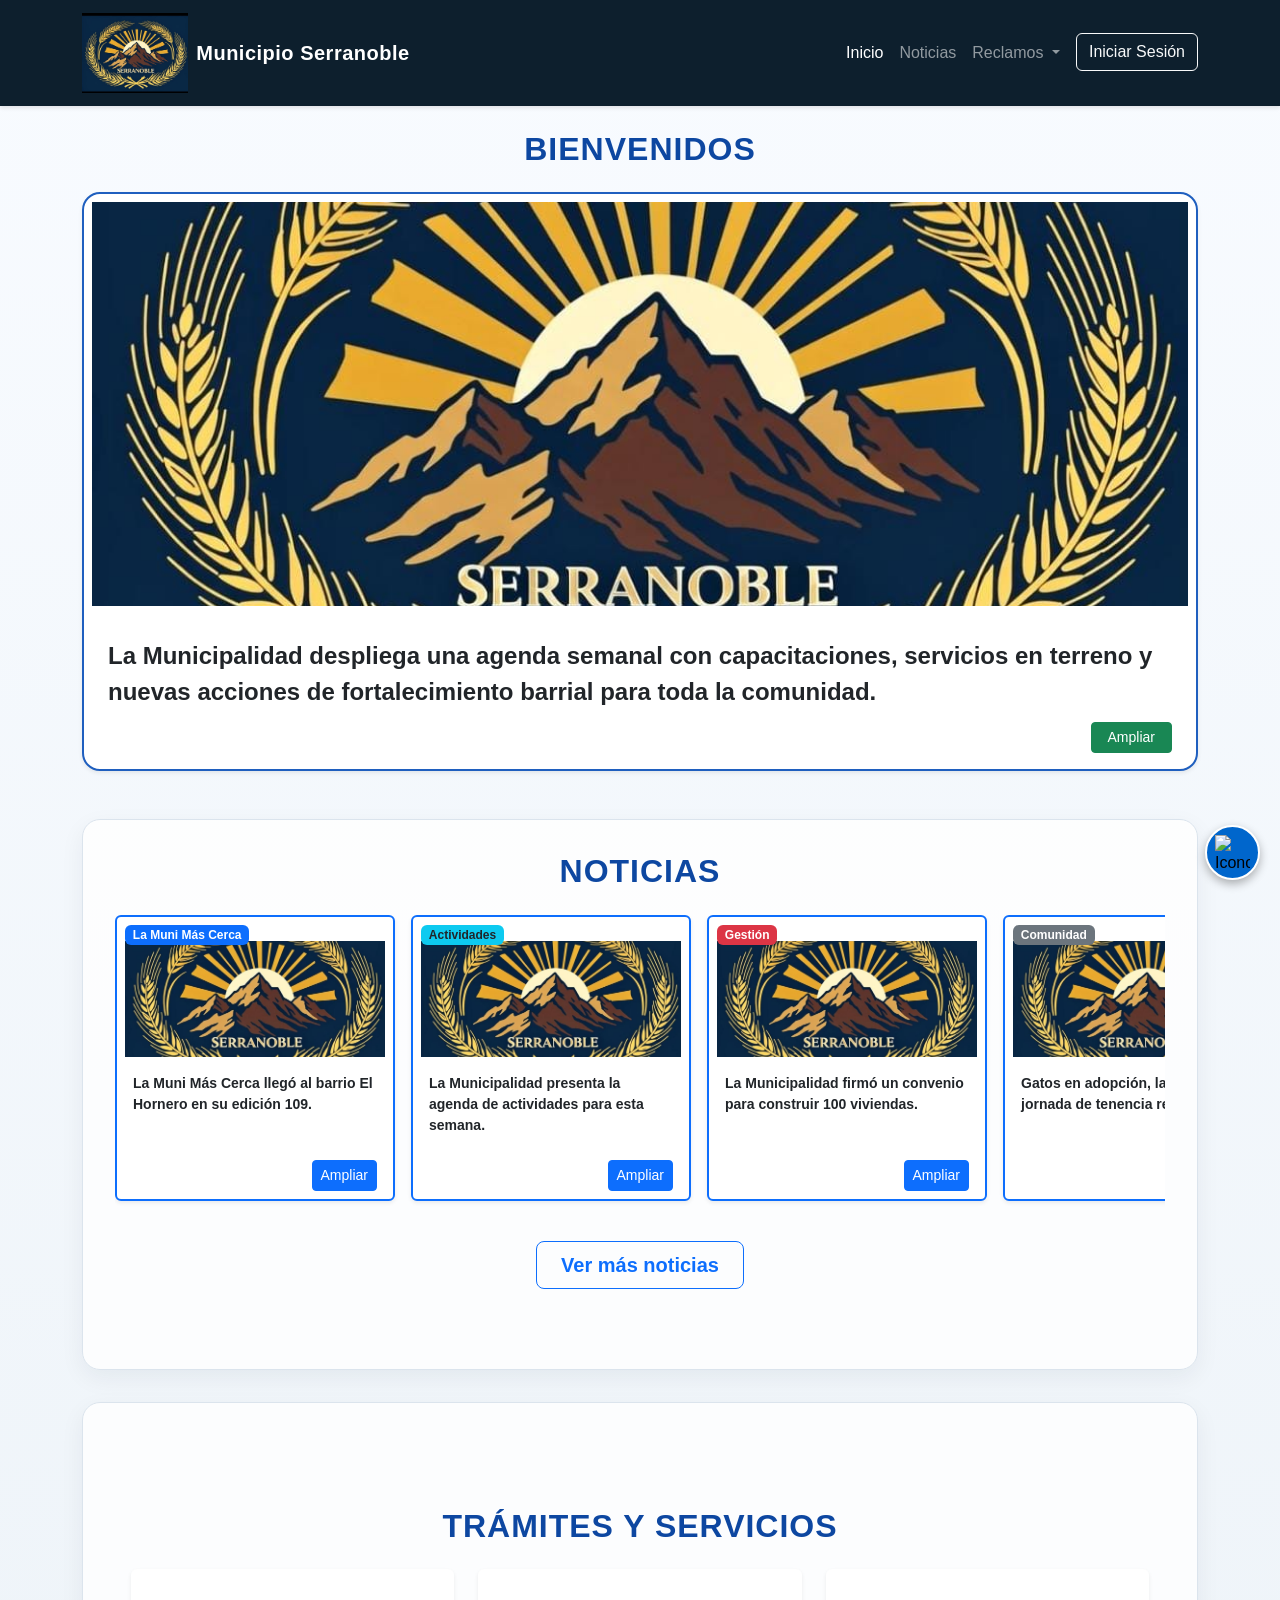
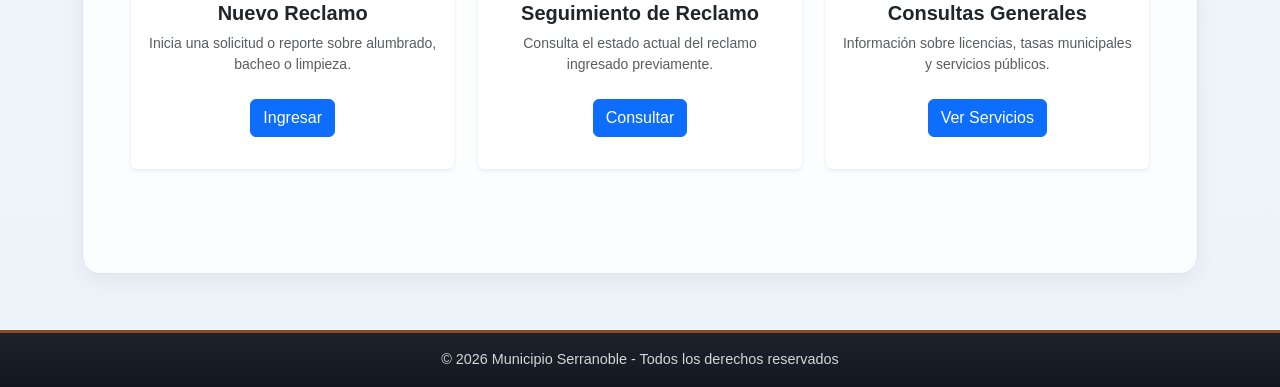
==== frontend/index.html @ 73f36d10 "Add municipal portal with Docker and auth This change adds the full Municipio web app: a Spring Boot" ====
<!DOCTYPE html>
<html lang="es">
<head>
    <meta charset="UTF-8">
    <meta name="viewport" content="width=device-width, initial-scale=1.0">
    <title>Municipio Serranoble</title>
    <meta name="municipio-api-base-url" content="">
    <link href="https://cdn.jsdelivr.net/npm/bootstrap@5.3.0/dist/css/bootstrap.min.css" rel="stylesheet">
    <link rel="stylesheet" href="Css/styles.css">
</head>
<body>

    <!-- Encabezado principal: contiene la barra de navegación y el acceso a las secciones clave de la web -->
    <header>
        <nav class="navbar navbar-expand-lg navbar-dark bg-primary">
            <div class="container">
                <a class="navbar-brand d-flex align-items-center" href="index.html">
                    <img src="assets/imagenes/Logo.jpeg" alt="Municipio Serranoble" class="me-2" height="80">
                    <span>Municipio Serranoble</span>
                </a>
                <button class="navbar-toggler" type="button" data-bs-toggle="collapse" data-bs-target="#navbarNav" aria-controls="navbarNav" aria-expanded="false" aria-label="Toggle navigation">
                    <span class="navbar-toggler-icon"></span>
                </button>
                <div class="collapse navbar-collapse" id="navbarNav">
                    <ul class="navbar-nav ms-auto">
                        <li class="nav-item">
                            <a class="nav-link active" href="#principal">Inicio</a>
                        </li>
                        <li class="nav-item">
                            <a class="nav-link" href="#noticias">Noticias</a>
                        </li>
                        <li class="nav-item dropdown">
                            <a class="nav-link dropdown-toggle" href="#" id="reclamosDropdown" role="button" data-bs-toggle="dropdown" aria-expanded="false">
                                Reclamos
                            </a>
                            <ul class="dropdown-menu" aria-labelledby="reclamosDropdown">
                                <li><a class="dropdown-item" href="reclamos-municipal.html">Nuevo</a></li>
                                <li><a class="dropdown-item" href="#tramites">Seguimiento</a></li>
                            </ul>
                        </li>
                        <li class="nav-item">
                            <a class="btn btn-outline-light ms-2" href="login.html" data-auth-link>Iniciar Sesión</a>
                        </li>
                    </ul>
                </div>
            </div>
        </nav>
    </header>

    <!-- Contenido principal de la página: aquí se agrupan las secciones informativas del sitio -->
    <main class="container my-4">

    <div class="home-zone zona-principal" id="principal">
        <section class="mb-5">
            <h2 class="text-center fw-bold text-uppercase mb-4 title-section">Bienvenidos</h2>
            <div class="row g-4">
                <div class="col-12">
                    <div class="card card-principal h-100 shadow-sm overflow-hidden">
                        <img src="assets/imagenes/Logo.jpeg" class="card-img-top p-2" alt="Noticia Principal">
                        <div class="card-body">
                            <p class="card-text fw-bold fs-4">La Municipalidad despliega una agenda semanal con capacitaciones, servicios en terreno y nuevas acciones de fortalecimiento barrial para toda la comunidad.</p>
                        </div>
                        <div class="card-footer bg-transparent border-0 text-end pb-3">
                            <a href="#noticias" class="btn btn-success btn-sm px-3">Ampliar</a>
                        </div>
                    </div>
                </div>
            </div>
        </section>
    </div>

    <div class="home-zone zona-noticias" id="noticias">
        <section class="mb-5" aria-labelledby="titulo-noticias">
            <h2 id="titulo-noticias" class="text-center fw-bold text-uppercase mb-4 title-section">Noticias</h2>
            <div id="noticias-secundarias" class="carousel-noticias d-flex gap-3 overflow-x-auto pb-3">
                <div class="card card-secundaria shadow-sm flex-shrink-0">
                    <span class="badge bg-primary position-absolute top-0 start-0 m-2">La Muni Más Cerca</span>
                    <img src="assets/imagenes/Logo.jpeg" class="card-img-top pt-4 px-2" alt="Noticia 1">
                    <div class="card-body">
                        <p class="card-text small fw-semibold">La Muni Más Cerca llegó al barrio El Hornero en su edición 109.</p>
                    </div>
                    <div class="card-footer bg-transparent border-0 text-end">
                        <a href="#noticias" class="btn btn-primary btn-sm">Ampliar</a>
                    </div>
                </div>
                <div class="card card-secundaria shadow-sm flex-shrink-0">
                    <span class="badge bg-info text-dark position-absolute top-0 start-0 m-2">Actividades</span>
                    <img src="assets/imagenes/Logo.jpeg" class="card-img-top pt-4 px-2" alt="Noticia 2">
                    <div class="card-body">
                        <p class="card-text small fw-semibold">La Municipalidad presenta la agenda de actividades para esta semana.</p>
                    </div>
                    <div class="card-footer bg-transparent border-0 text-end">
                        <a href="#noticias" class="btn btn-primary btn-sm">Ampliar</a>
                    </div>
                </div>
                <div class="card card-secundaria shadow-sm flex-shrink-0">
                    <span class="badge bg-danger position-absolute top-0 start-0 m-2">Gestión</span>
                    <img src="assets/imagenes/Logo.jpeg" class="card-img-top pt-4 px-2" alt="Noticia 3">
                    <div class="card-body">
                        <p class="card-text small fw-semibold">La Municipalidad firmó un convenio para construir 100 viviendas.</p>
                    </div>
                    <div class="card-footer bg-transparent border-0 text-end">
                        <a href="#noticias" class="btn btn-primary btn-sm">Ampliar</a>
                    </div>
                </div>
                <div class="card card-secundaria shadow-sm flex-shrink-0">
                    <span class="badge bg-secondary position-absolute top-0 start-0 m-2">Comunidad</span>
                    <img src="assets/imagenes/Logo.jpeg" class="card-img-top pt-4 px-2" alt="Noticia 4">
                    <div class="card-body">
                        <p class="card-text small fw-semibold">Gatos en adopción, la nueva jornada de tenencia responsable.</p>
                    </div>
                    <div class="card-footer bg-transparent border-0 text-end">
                        <a href="#noticias" class="btn btn-primary btn-sm">Ampliar</a>
                    </div>
                </div>
            </div>

            <div class="text-center mt-4">
                <a href="#noticias" class="btn btn-outline-primary btn-lg fw-bold px-4">Ver más noticias</a>
            </div>
        </section>
    </div>

    <div class="home-zone zona-tramites" id="tramites">
        <section class="my-5 py-4 text-center" aria-labelledby="titulo-tramites">
            <h2 id="titulo-tramites" class="fw-bold text-uppercase mb-4 title-section">Trámites y Servicios</h2>
            <div class="row row-cols-1 row-cols-md-3 g-4 justify-content-center px-3">
                <div class="col">
                    <div class="card h-100 shadow-sm border-0 py-3">
                        <div class="card-body">
                            <h3 class="h5 card-title fw-bold">Nuevo Reclamo</h3>
                            <p class="card-text small text-muted">Inicia una solicitud o reporte sobre alumbrado, bacheo o limpieza.</p>
                            <a href="reclamos-municipal.html" class="btn btn-primary mt-2">Ingresar</a>
                        </div>
                    </div>
                </div>
                <div class="col">
                    <div class="card h-100 shadow-sm border-0 py-3">
                        <div class="card-body">
                            <h3 class="h5 card-title fw-bold">Seguimiento de Reclamo</h3>
                            <p class="card-text small text-muted">Consulta el estado actual del reclamo ingresado previamente.</p>
                            <a href="login.html" class="btn btn-primary mt-2">Consultar</a>
                        </div>
                    </div>
                </div>
                <div class="col" id="servicios">
                    <div class="card h-100 shadow-sm border-0 py-3">
                        <div class="card-body">
                            <h3 class="h5 card-title fw-bold">Consultas Generales</h3>
                            <p class="card-text small text-muted">Información sobre licencias, tasas municipales y servicios públicos.</p>
                            <a href="#servicios" class="btn btn-primary mt-2">Ver Servicios</a>
                        </div>
                    </div>
                </div>
            </div>
        </section>
    </div>

</main>

<!-- Panel de accesibilidad: permite ajustar tamaño de fuente, contraste, lectura y otros ajustes para mejorar la experiencia del usuario -->
<div id="panel-accesibilidad" class="panel-accesibilidad d-none" aria-labelledby="titulo-accesibilidad">
    <div class="panel-accesibilidad-topbar">
        <div class="panel-idioma-wrapper">
            <button type="button" id="btn-idioma" class="panel-idioma" aria-label="Seleccionar idioma" aria-expanded="false" aria-controls="lista-idiomas">🇪🇸 <span>Español</span>⌄</button>
            <div id="lista-idiomas" class="panel-lista-idiomas" hidden>
                <button type="button" aria-current="true">🇪🇸 Español (actual)</button>
            </div>
        </div>
        <button type="button" id="btn-cerrar-accesibilidad" class="panel-cerrar" aria-label="Cerrar">&times;</button>
    </div>
    <div class="panel-accesibilidad-header">
        <div class="panel-icono" aria-hidden="true">&#9733;</div>
        <h2 id="titulo-accesibilidad">Ajustes de Accesibilidad</h2>
        <p>Desarrollado para Municipio Serranoble · Ocultar barra de herramientas</p>
    </div>
    <div class="panel-accesibilidad-body">
        <section class="accesibilidad-seccion" aria-labelledby="contenido-accesibilidad">
            <h3 id="contenido-accesibilidad">Módulos de contenido</h3>
            <div class="control-tamano-fuente">
                <span>Tamaño de fuente</span>
                <div class="control-tamano-botones">
                    <button type="button" class="control-circular" data-action="increase-font" aria-label="Aumentar tamaño de fuente">+</button>
                    <button type="button" class="control-predeterminado" data-action="reset-font">Predeterminado</button>
                    <button type="button" class="control-circular" data-action="decrease-font" aria-label="Disminuir tamaño de fuente">−</button>
                </div>
            </div>
            <div class="accesibilidad-grid">
                <button type="button" class="accesibilidad-opcion" data-action="readable-font"><span class="opcion-icon">Aa</span><span>Fuente legible</span></button>
                <button type="button" class="accesibilidad-opcion" data-action="line-height"><span class="opcion-icon">↕</span><span>Altura de línea</span></button>
                <button type="button" class="accesibilidad-opcion" data-action="cursor"><span class="opcion-icon">⌁</span><span>Cursor grande</span></button>
                <button type="button" class="accesibilidad-opcion" data-action="letter-spacing"><span class="opcion-icon">↔</span><span>Espaciado de letras</span></button>
                <button type="button" class="accesibilidad-opcion" data-action="align-center"><span class="opcion-icon">≡</span><span>Alinear al centro</span></button>
                <button type="button" class="accesibilidad-opcion" data-action="bold"><span class="opcion-icon">B</span><span>Grosor de fuente</span></button>
            </div>
        </section>
        <section class="accesibilidad-seccion" aria-labelledby="color-accesibilidad">
            <h3 id="color-accesibilidad">Módulos de color</h3>
            <div class="accesibilidad-grid accesibilidad-grid-three">
                <button type="button" class="accesibilidad-opcion" data-action="light-contrast"><span class="opcion-icon">☼</span><span>Contraste claro</span></button>
                <button type="button" class="accesibilidad-opcion" data-action="high-contrast"><span class="opcion-icon">◐</span><span>Alto contraste</span></button>
                <button type="button" class="accesibilidad-opcion" data-action="monochrome"><span class="opcion-icon">◑</span><span>Monocromo</span></button>
            </div>
        </section>
        <section class="accesibilidad-seccion" aria-labelledby="orientacion-accesibilidad">
            <h3 id="orientacion-accesibilidad">Módulos de orientación</h3>
            <div class="accesibilidad-grid accesibilidad-grid-three">
                <button type="button" class="accesibilidad-opcion" data-action="reading-line"><span class="opcion-icon">▤</span><span>Línea de lectura</span></button>
                <button type="button" class="accesibilidad-opcion" data-action="reading-mask"><span class="opcion-icon">▰</span><span>Máscara de lectura</span></button>
                <button type="button" class="accesibilidad-opcion" data-action="hide-images"><span class="opcion-icon">◩</span><span>Ocultar imágenes</span></button>
                <button type="button" class="accesibilidad-opcion" data-action="highlight-content"><span class="opcion-icon">⛶</span><span>Resaltar contenido</span></button>
                <button type="button" class="accesibilidad-opcion" data-action="stop-animations"><span class="opcion-icon">⊘</span><span>Detener animaciones</span></button>
                <button type="button" class="accesibilidad-opcion" data-action="underline-links"><span class="opcion-icon">↗</span><span>Resaltar enlaces</span></button>
            </div>
        </section>
        <button type="button" id="btn-restablecer-accesibilidad" class="btn-restablecer-accesibilidad">Restablecer configuraciones</button>
    </div>
</div>

<!-- Botón flotante para abrir y cerrar el panel de accesibilidad desde cualquier parte de la página -->
<button type="button" id="btn-accesibilidad" class="btn-accesibilidad" aria-label="Ajustes de accesibilidad" aria-expanded="false" aria-controls="panel-accesibilidad">
    <img src="https://www.munichile.cl/wp-content/plugins/accessibility-onetap/assets/images/admin/Original_Logo_Icon.svg" alt="Icono de accesibilidad">
</button>

    <!-- Pie de página con información legal y cierre del sitio -->
    <footer class="bg-dark text-white text-center py-3 mt-auto">
        <div class="container">
            <p class="mb-0">&copy; 2026 Municipio Serranoble - Todos los derechos reservados</p>
        </div>
    </footer>

    <!-- Scripts de terceros y locales: Bootstrap para componentes visuales y JS para interacciones de la página -->
    <script src="https://cdn.jsdelivr.net/npm/bootstrap@5.3.0/dist/js/bootstrap.bundle.min.js"></script>
    <script src="js/main.js"></script>
    <script src="js/accesibilidad.js"></script>
</body>
</html>
---- frontend/Css/styles.css ----
/* ==========================================================
    1. BASE Y VARIABLES GLOBALES
    ========================================================== */
:root {
    --color-primary: #0d1f2d;      /* Color principal del header y navegación */
    --color-secondary: #e5ad38;    /* Color de apoyo para elementos destacados */
    --color-bg-light: #f8f9fa;     /* Fondo claro para secciones */
    --color-text-dark: #1e293b;    /* Texto principal sobre fondo claro */
    --color-accent: #8b4a26;       /* Color de acento para divisores y detalles visuales */
    --font-family-base: 'Segoe UI', Tahoma, Geneva, Verdana, sans-serif;
}

body {
    font-family: var(--font-family-base);
    color: var(--color-text-dark);
    background: linear-gradient(180deg, #f8fbff 0%, #edf3f8 100%);
    min-height: 100vh;
    display: flex; /* Establece la estructura vertical de la página */
    flex-direction: column; /* Mantiene el footer pegado al fondo incluso con poco contenido */
}

main .container {
    max-width: 1200px;
}

.home-zone {
    margin-bottom: 2rem;
    padding: clamp(1rem, 3vw, 2rem);
    border: 1px solid #dbe4ed;
    border-radius: 18px;
    background-color: rgba(255, 255, 255, 0.82);
    box-shadow: 0 8px 24px rgba(13, 31, 45, 0.06);
}

.zona-principal {
    padding: 0;
    border: 0;
    background: transparent;
    box-shadow: none;
}

/* ==========================================================
   2. NAVEGACION Y CABECERA
   ========================================================== */
header .navbar {
    background-color: var(--color-primary) !important;
    box-shadow: 0 2px 4px rgba(0, 0, 0, 0.1); /* Sombra sutil para separar la cabecera del contenido */
}

.navbar-brand span {
    font-weight: 700;
    font-size: 1.25rem;
    letter-spacing: 0.5px;
}

.nav-link {
    font-weight: 500;
    transition: color 0.2s ease-in-out;
}

.nav-link:hover {
    color: #e2e6ea !important;
}

/* ==========================================================
   3. ESTRUCTURA PRINCIPAL Y PIE DE PÁGINA
   ========================================================== */
main {
    flex: 1; /* Hace que el contenido principal ocupe el espacio disponible y empuje el footer hacia abajo */
}

.hero {
    background: linear-gradient(135deg, #e9ecef 0%, #f8f9fa 100%);
    border-left: 5px solid var(--color-accent);
    padding: 3rem 1.5rem;
}

.hero h1 {
    color: var(--color-primary);
}

footer {
    background: linear-gradient(180deg, #1d232b 0%, #12181f 100%);
    font-size: 0.9rem;
    border-top: 3px solid var(--color-accent); /* Línea superior de acento para diferenciar el pie de página */
}

footer h5,
footer h6 {
    color: #ffffff;
}

footer p {
    color: rgba(255, 255, 255, 0.82);
    margin-bottom: 0.35rem;
}

.dropdown-menu {
    border-radius: 12px;
    border: 1px solid rgba(15, 23, 42, 0.08);
    box-shadow: 0 16px 32px rgba(15, 23, 42, 0.12);
}

.dropdown-item:hover {
    background-color: #eef5ff;
    color: var(--color-primary);
}

/* ==========================================================
   4. NOTICIAS
   ========================================================== */
.title-section {
    color: #0d47a1;
    letter-spacing: 1px;
}

/* Tarjetas principales para las noticias destacadas en la portada */
.card-principal {
    border: 2px solid #1f5fbf;
    border-radius: 18px;
    overflow: hidden;
    box-shadow: 0 18px 35px rgba(13, 31, 45, 0.10);
}

.card-principal img {
    height: 420px;
    object-fit: cover;
}

.card-principal .card-body {
    padding: 1.5rem 1.5rem 0.75rem;
}

.card-principal .card-footer {
    padding: 0 1.5rem 1.25rem;
}

/* Noticias secundarias con desplazamiento horizontal para mostrar varios items en una fila */
.carousel-noticias {
    scroll-behavior: smooth;
    -webkit-overflow-scrolling: touch;
}

.carousel-noticias::-webkit-scrollbar {
    height: 8px;
}

.carousel-noticias::-webkit-scrollbar-thumb {
    background: #0d6efd;
    border-radius: 4px;
}

.card-secundaria {
    width: 280px; /* Ancho fijo para permitir el desplazamiento horizontal y mantener el diseño consistente */
    border: 2px solid #0d6efd;
}

.card-secundaria img {
    height: 140px;
    object-fit: cover;
}

/* ==========================================================
    5. TRAMITES, SERVICIOS Y DENUNCIAS
    ========================================================== */
/* Las tarjetas de trámites reutilizan clases de Bootstrap y este bloque queda reservado para
   ajustes específicos de la sección sin alterar el estilo base del framework. */

/* ==========================================================
    6. ACCESIBILIDAD: BOTÓN FLOTANTE Y PANEL
    ========================================================== */
/* Botón visible en la esquina inferior derecha que abre el panel de accesibilidad */
.btn-accesibilidad {
    position: fixed;
    bottom: 20px;
    right: 20px;
    width: 55px;
    height: 55px;
    border-radius: 50%;
    background-color: #0066cc;
    border: 2px solid #ffffff;
    box-shadow: 0px 4px 10px rgba(0, 0, 0, 0.3);
    z-index: 9999;
    cursor: pointer;
    display: flex;
    align-items: center;
    justify-content: center;
}

.btn-accesibilidad:hover,
.btn-accesibilidad:focus-visible {
    transform: scale(1.08);
}

.btn-accesibilidad img {
    width: 35px;
    height: 35px;
}

.panel-accesibilidad {
    /* Panel lateral que agrupa ajustes de lectura, contraste y otras herramientas de accesibilidad */
    position: fixed;
    top: 0;
    right: 0;
    bottom: 0;
    width: min(580px, 100vw);
    max-height: 100vh;
    overflow-y: auto;
    border-radius: 0;
    background: #f5f7fa;
    box-shadow: 2px 8px 60px -2px rgba(0, 0, 0, 0.2);
    z-index: 9998;
    color: #17243a;
    font-family: system-ui, -apple-system, BlinkMacSystemFont, "Segoe UI", sans-serif;
    font-size: 16px;
    line-height: 1.7;
}

.panel-accesibilidad-topbar {
    position: absolute;
    top: 0;
    right: 0;
    left: 0;
    z-index: 1;
    display: flex;
    justify-content: space-between;
    padding: 12px 14px;
}

.panel-idioma {
    padding: 4px 9px;
    border: 0;
    border-radius: 12px;
    background: #0d6efd;
    color: #ffffff;
    font-size: 0.72rem;
    cursor: pointer;
}

.panel-idioma-wrapper {
    position: relative;
}

.panel-idioma span {
    margin: 0 4px;
}

.panel-lista-idiomas {
    position: absolute;
    top: calc(100% + 6px);
    left: 0;
    min-width: 150px;
    padding: 5px;
    border-radius: 6px;
    background: #ffffff;
    box-shadow: 0 4px 14px rgba(0, 0, 0, 0.2);
}

.panel-lista-idiomas button {
    width: 100%;
    padding: 6px 8px;
    border: 0;
    background: transparent;
    color: #17243a;
    font-size: 0.72rem;
    text-align: left;
}

.panel-accesibilidad-header {
    position: relative;
    padding: 44px 20px 22px;
    text-align: center;
    color: #ffffff;
    background: #1473e6;
}

.panel-accesibilidad-header h2 {
    margin: 8px 0 4px;
    font-size: 1.15rem;
}

.panel-accesibilidad-header p {
    margin: 0;
    font-size: 0.68rem;
}

.panel-icono {
    display: grid;
    place-items: center;
    width: 34px;
    height: 34px;
    margin: 0 auto;
    border-radius: 50%;
    background: #ffffff;
    color: #1473e6;
    font-size: 1.2rem;
}

.panel-cerrar {
    border: 0;
    border-radius: 50%;
    background: rgba(0, 0, 0, 0.12);
    color: #ffffff;
    font-size: 1.35rem;
    width: 28px;
    height: 28px;
    line-height: 1;
    cursor: pointer;
}

.panel-accesibilidad-body {
    padding: 14px;
}

.accesibilidad-seccion {
    /* Cada bloque del panel agrupa ajustes relacionados con una categoría de accesibilidad */
    margin-bottom: 12px;
    padding: 14px;
    border-radius: 10px;
    background: #ffffff;
}

.accesibilidad-seccion h3 {
    margin: 0 0 10px;
    font-size: 0.85rem;
    font-weight: 600;
}

.accesibilidad-grid {
    /* Distribución en dos columnas para presentar todas las opciones de ajustes de forma compacta */
    display: grid;
    grid-template-columns: repeat(2, minmax(0, 1fr));
    gap: 8px;
}

.control-tamano-fuente {
    /* Fila de control para cambiar el tamaño de letra con botones rápidos */
    display: flex;
    align-items: center;
    justify-content: space-between;
    min-height: 68px;
    margin-bottom: 8px;
    padding: 12px 14px;
    border-radius: 5px;
    background: #f5f7fa;
    font-size: 0.72rem;
}

.control-tamano-botones {
    /* Agrupa los botones de ajuste de fuente y el reset */
    display: flex;
    align-items: center;
    gap: 12px;
}

.control-circular {
    display: grid;
    place-items: center;
    width: 27px;
    height: 27px;
    padding: 0;
    border: 0;
    border-radius: 50%;
    background: #1473e6;
    color: #ffffff;
    font-size: 1.1rem;
    line-height: 1;
    cursor: pointer;
}

.control-predeterminado {
    min-width: 90px;
    padding: 0;
    border: 0;
    background: transparent;
    color: #56657a;
    font-size: 0.62rem;
    text-align: center;
    cursor: pointer;
}

.control-predeterminado:hover,
.control-predeterminado:focus-visible {
    color: #1473e6;
}

.accesibilidad-grid-three {
    /* En secciones con más opciones, se usa una disposición de 3 columnas */
    grid-template-columns: repeat(3, minmax(0, 1fr));
}

.accesibilidad-opcion {
    /* Cada opción del panel funciona como botón de ajuste visual */
    display: flex;
    min-height: 68px;
    flex-direction: column;
    align-items: center;
    justify-content: center;
    gap: 6px;
    padding: 8px 5px;
    border: 2px solid transparent;
    border-radius: 5px;
    background: #f5f7fa;
    color: #1c2c43;
    font-size: 0.64rem;
    text-align: center;
    cursor: pointer;
}

.accesibilidad-opcion:hover,
.accesibilidad-opcion:focus-visible,
.accesibilidad-opcion.activo {
    border-color: #1473e6;
    background: #e8f1ff;
}

.opcion-icon {
    /* Icono pequeño dentro de cada ajuste para reforzar su significado */
    display: grid;
    place-items: center;
    width: 24px;
    height: 24px;
    border-radius: 50%;
    background: #ffffff;
    color: #1473e6;
    font-size: 0.8rem;
    font-weight: 700;
}

.btn-restablecer-accesibilidad {
    /* Botón para volver a los valores visuales por defecto del sitio */
    width: 100%;
    padding: 8px;
    border: 0;
    border-radius: 5px;
    background: #1473e6;
    color: #ffffff;
    font-size: 0.8rem;
    cursor: pointer;
}

.btn-restablecer-accesibilidad:hover,
.btn-restablecer-accesibilidad:focus-visible {
    background: #0b5ed7;
}

/* Accesibilidad: cambios de contenido para mejorar lectura y navegación */
body.fuente-legible {
    font-family: Arial, sans-serif;
}

body.altura-linea {
    line-height: 1.8;
}

body.cursor-grande,
body.cursor-grande * {
    cursor: url("data:image/svg+xml,%3Csvg xmlns='http://www.w3.org/2000/svg' width='32' height='32' viewBox='0 0 32 32'%3E%3Cpath d='M5 2l20 18-9 1 5 8-4 2-5-9-6 6z' fill='white' stroke='black' stroke-width='2'/%3E%3C/svg%3E"), auto;
}

body.espaciado-letras {
    letter-spacing: 0.08em;
}

body.texto-centrado main,
body.texto-centrado section {
    text-align: center;
}

body.fuente-negrita,
body.fuente-negrita button,
body.fuente-negrita a {
    font-weight: 700;
}

/* Accesibilidad: ajustes de color y contraste para usuarios con baja visión */
body.contraste-claro {
    background: #ffffff !important;
    color: #000000 !important;
}

body.monocromo {
    filter: grayscale(1);
}

body.ocultar-imagenes main img,
body.ocultar-imagenes header img {
    visibility: hidden;
}

/* Accesibilidad: ayudas de lectura y orientación para focalizar contenido */
body.linea-lectura::after {
    position: fixed;
    top: calc(var(--cursor-y, 50vh) - 2px);
    left: 0;
    width: 100%;
    height: 3px;
    background: #1473e6;
    box-shadow: 0 0 0 9999px rgba(0, 0, 0, 0.12);
    content: "";
    pointer-events: none;
    z-index: 10000;
}

body.mascara-lectura::after {
    position: fixed;
    top: calc(var(--cursor-y, 50vh) - 80px);
    left: 0;
    width: 100%;
    height: 160px;
    border-top: 3px solid #1473e6;
    border-bottom: 3px solid #1473e6;
    box-shadow: 0 -100vh 0 100vh rgba(0, 0, 0, 0.28), 0 100vh 0 100vh rgba(0, 0, 0, 0.28);
    content: "";
    pointer-events: none;
    z-index: 10000;
}

body.detener-animaciones *,
body.detener-animaciones *::before,
body.detener-animaciones *::after {
    animation: none !important;
    transition: none !important;
    scroll-behavior: auto !important;
}

body.resaltar-enlaces a {
    text-decoration: underline !important;
    text-decoration-thickness: 2px;
}

body.resaltar-contenido main > * {
    outline: 2px solid #1473e6;
    outline-offset: 3px;
}

/* Accesibilidad: modo de alto contraste para reforzar legibilidad visual */
body.alto-contraste {
    background-color: #000000 !important;
    color: #ffff00 !important;
}
body.alto-contraste .card, 
body.alto-contraste .navbar, 
body.alto-contraste section {
    background-color: #121212 !important;
    color: #ffffff !important;
    border-color: #ffff00 !important;
}

/* ==========================================================
   7. RESPONSIVE
   ========================================================== */
/* Ajustes de layout para pantallas pequeñas y tablets */
@media (max-width: 768px) {
    .hero {
        padding: 2rem 1rem;
    }

    .hero h1 {
        font-size: 1.75rem;
    }
}

@media (max-width: 520px) {
    .panel-accesibilidad {
        width: 100vw;
    }

    .panel-accesibilidad-body {
        padding: 10px;
    }
}
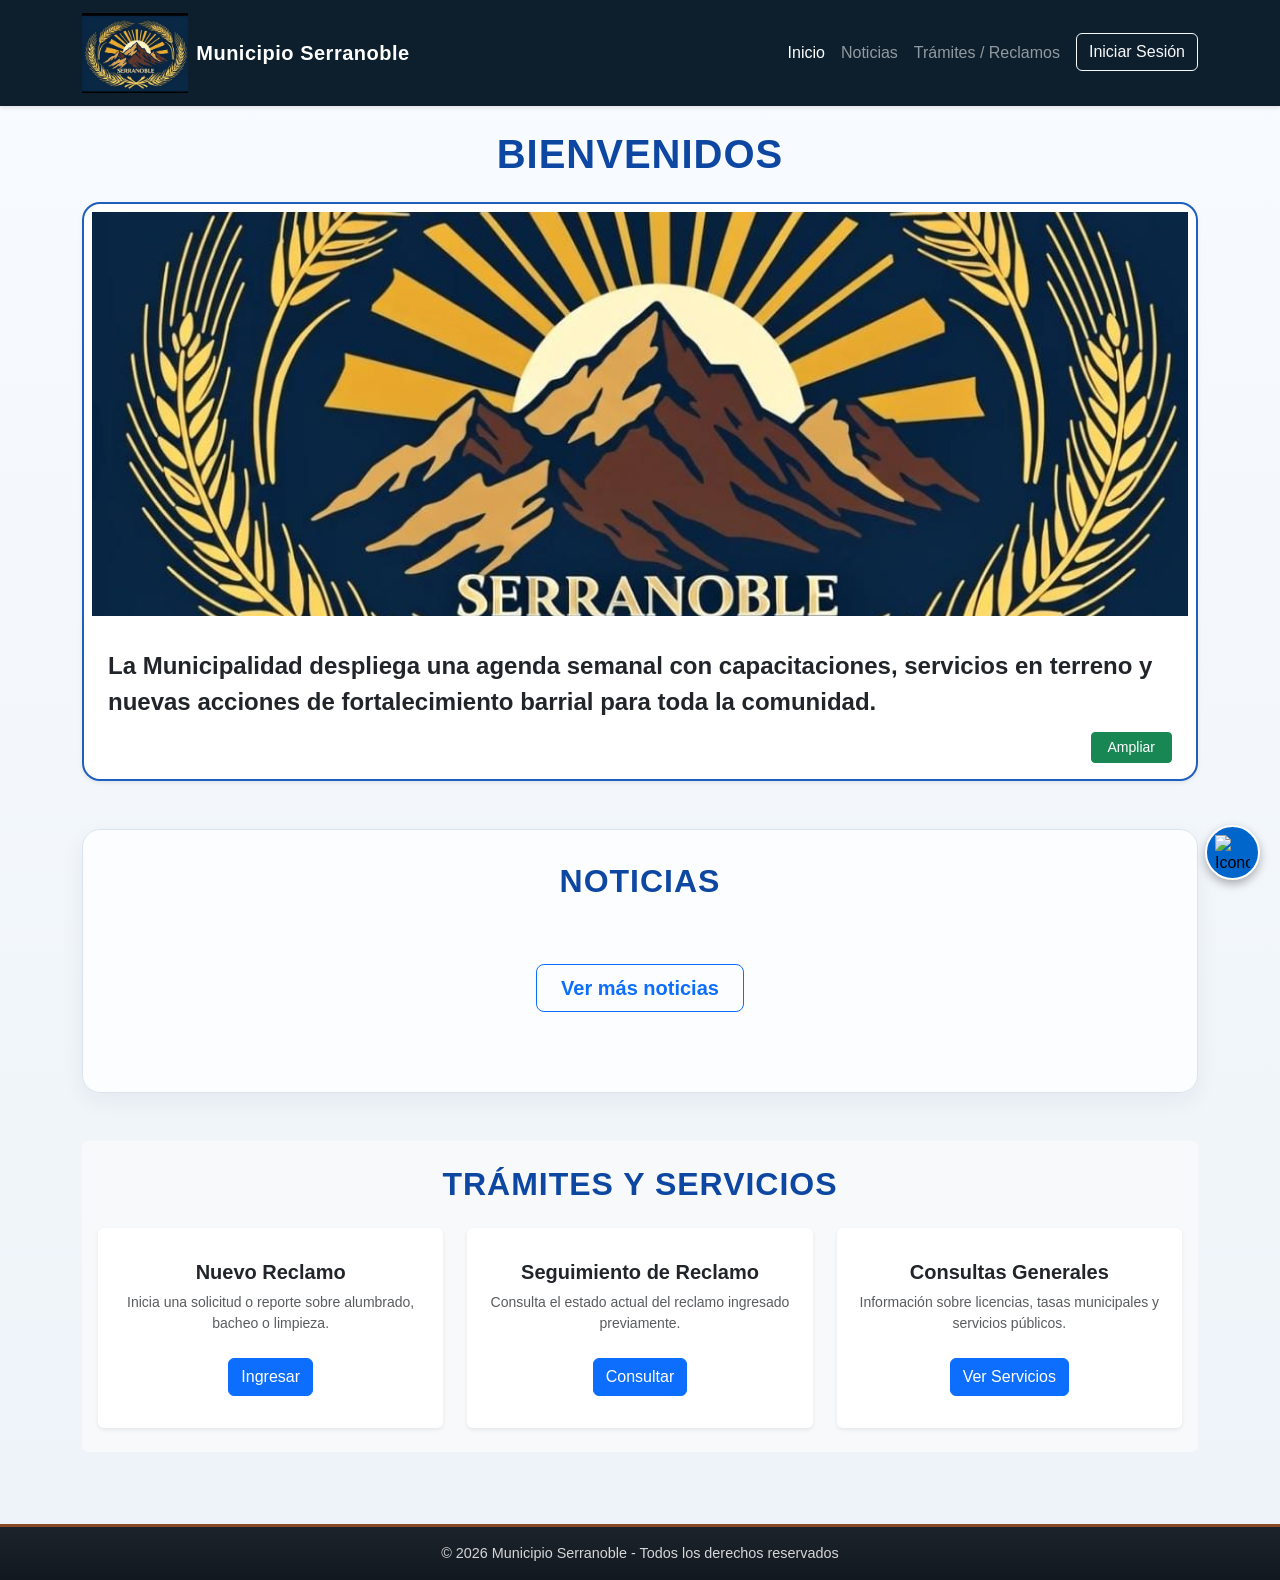
==== commit 3895c96b: "Add news management and frontend pages Adds backend support for managing noticias, including create," ====
--- a/frontend/index.html
+++ b/frontend/index.html
@@ -7,6 +7,7 @@
     <meta name="municipio-api-base-url" content="">
     <link href="https://cdn.jsdelivr.net/npm/bootstrap@5.3.0/dist/css/bootstrap.min.css" rel="stylesheet">
     <link rel="stylesheet" href="Css/styles.css">
+    <link rel="stylesheet" href="Css/noticias.css">
 </head>
 <body>
 
@@ -24,19 +25,13 @@
                 <div class="collapse navbar-collapse" id="navbarNav">
                     <ul class="navbar-nav ms-auto">
                         <li class="nav-item">
-                            <a class="nav-link active" href="#principal">Inicio</a>
+                            <a class="nav-link active" href="index.html">Inicio</a>
                         </li>
                         <li class="nav-item">
                             <a class="nav-link" href="#noticias">Noticias</a>
                         </li>
-                        <li class="nav-item dropdown">
-                            <a class="nav-link dropdown-toggle" href="#" id="reclamosDropdown" role="button" data-bs-toggle="dropdown" aria-expanded="false">
-                                Reclamos
-                            </a>
-                            <ul class="dropdown-menu" aria-labelledby="reclamosDropdown">
-                                <li><a class="dropdown-item" href="reclamos-municipal.html">Nuevo</a></li>
-                                <li><a class="dropdown-item" href="#tramites">Seguimiento</a></li>
-                            </ul>
+                        <li class="nav-item">
+                            <a class="nav-link" href="#tramites">Trámites / Reclamos</a>
                         </li>
                         <li class="nav-item">
                             <a class="btn btn-outline-light ms-2" href="login.html" data-auth-link>Iniciar Sesión</a>
@@ -51,17 +46,17 @@
     <main class="container my-4">
 
     <div class="home-zone zona-principal" id="principal">
-        <section class="mb-5">
-            <h2 class="text-center fw-bold text-uppercase mb-4 title-section">Bienvenidos</h2>
+        <section class="mb-5" aria-labelledby="titulo-bienvenida">
+            <h1 id="titulo-bienvenida" class="text-center fw-bold text-uppercase mb-4 title-section">Bienvenidos</h1>
             <div class="row g-4">
                 <div class="col-12">
-                    <div class="card card-principal h-100 shadow-sm overflow-hidden">
-                        <img src="assets/imagenes/Logo.jpeg" class="card-img-top p-2" alt="Noticia Principal">
+                    <div class="card card-principal bienvenida-card h-100 shadow-sm overflow-hidden">
+                        <img id="noticia-destacada-imagen" src="assets/imagenes/Logo.jpeg" class="card-img-top p-2" alt="Emblema del Municipio Serranoble">
                         <div class="card-body">
-                            <p class="card-text fw-bold fs-4">La Municipalidad despliega una agenda semanal con capacitaciones, servicios en terreno y nuevas acciones de fortalecimiento barrial para toda la comunidad.</p>
+                            <p id="noticia-destacada-titulo" class="card-text fw-bold fs-4">La Municipalidad despliega una agenda semanal con capacitaciones, servicios en terreno y nuevas acciones de fortalecimiento barrial para toda la comunidad.</p>
                         </div>
                         <div class="card-footer bg-transparent border-0 text-end pb-3">
-                            <a href="#noticias" class="btn btn-success btn-sm px-3">Ampliar</a>
+                            <a id="noticia-destacada-enlace" href="noticias.html" class="btn btn-success btn-sm px-3">Ampliar</a>
                         </div>
                     </div>
                 </div>
@@ -72,89 +67,49 @@
     <div class="home-zone zona-noticias" id="noticias">
         <section class="mb-5" aria-labelledby="titulo-noticias">
             <h2 id="titulo-noticias" class="text-center fw-bold text-uppercase mb-4 title-section">Noticias</h2>
-            <div id="noticias-secundarias" class="carousel-noticias d-flex gap-3 overflow-x-auto pb-3">
-                <div class="card card-secundaria shadow-sm flex-shrink-0">
-                    <span class="badge bg-primary position-absolute top-0 start-0 m-2">La Muni Más Cerca</span>
-                    <img src="assets/imagenes/Logo.jpeg" class="card-img-top pt-4 px-2" alt="Noticia 1">
-                    <div class="card-body">
-                        <p class="card-text small fw-semibold">La Muni Más Cerca llegó al barrio El Hornero en su edición 109.</p>
-                    </div>
-                    <div class="card-footer bg-transparent border-0 text-end">
-                        <a href="#noticias" class="btn btn-primary btn-sm">Ampliar</a>
-                    </div>
-                </div>
-                <div class="card card-secundaria shadow-sm flex-shrink-0">
-                    <span class="badge bg-info text-dark position-absolute top-0 start-0 m-2">Actividades</span>
-                    <img src="assets/imagenes/Logo.jpeg" class="card-img-top pt-4 px-2" alt="Noticia 2">
-                    <div class="card-body">
-                        <p class="card-text small fw-semibold">La Municipalidad presenta la agenda de actividades para esta semana.</p>
-                    </div>
-                    <div class="card-footer bg-transparent border-0 text-end">
-                        <a href="#noticias" class="btn btn-primary btn-sm">Ampliar</a>
-                    </div>
-                </div>
-                <div class="card card-secundaria shadow-sm flex-shrink-0">
-                    <span class="badge bg-danger position-absolute top-0 start-0 m-2">Gestión</span>
-                    <img src="assets/imagenes/Logo.jpeg" class="card-img-top pt-4 px-2" alt="Noticia 3">
-                    <div class="card-body">
-                        <p class="card-text small fw-semibold">La Municipalidad firmó un convenio para construir 100 viviendas.</p>
-                    </div>
-                    <div class="card-footer bg-transparent border-0 text-end">
-                        <a href="#noticias" class="btn btn-primary btn-sm">Ampliar</a>
-                    </div>
-                </div>
-                <div class="card card-secundaria shadow-sm flex-shrink-0">
-                    <span class="badge bg-secondary position-absolute top-0 start-0 m-2">Comunidad</span>
-                    <img src="assets/imagenes/Logo.jpeg" class="card-img-top pt-4 px-2" alt="Noticia 4">
-                    <div class="card-body">
-                        <p class="card-text small fw-semibold">Gatos en adopción, la nueva jornada de tenencia responsable.</p>
-                    </div>
-                    <div class="card-footer bg-transparent border-0 text-end">
-                        <a href="#noticias" class="btn btn-primary btn-sm">Ampliar</a>
-                    </div>
-                </div>
-            </div>
-
+            <div id="noticias-secundarias" class="carousel-noticias d-flex gap-3 overflow-x-auto pb-3" aria-live="polite"></div>
             <div class="text-center mt-4">
-                <a href="#noticias" class="btn btn-outline-primary btn-lg fw-bold px-4">Ver más noticias</a>
+                <a href="noticias.html" class="btn btn-outline-primary btn-lg fw-bold px-4">Ver más noticias</a>
             </div>
         </section>
     </div>
 
-    <div class="home-zone zona-tramites" id="tramites">
-        <section class="my-5 py-4 text-center" aria-labelledby="titulo-tramites">
-            <h2 id="titulo-tramites" class="fw-bold text-uppercase mb-4 title-section">Trámites y Servicios</h2>
-            <div class="row row-cols-1 row-cols-md-3 g-4 justify-content-center px-3">
-                <div class="col">
-                    <div class="card h-100 shadow-sm border-0 py-3">
-                        <div class="card-body">
-                            <h3 class="h5 card-title fw-bold">Nuevo Reclamo</h3>
-                            <p class="card-text small text-muted">Inicia una solicitud o reporte sobre alumbrado, bacheo o limpieza.</p>
-                            <a href="reclamos-municipal.html" class="btn btn-primary mt-2">Ingresar</a>
-                        </div>
-                    </div>
-                </div>
-                <div class="col">
-                    <div class="card h-100 shadow-sm border-0 py-3">
-                        <div class="card-body">
-                            <h3 class="h5 card-title fw-bold">Seguimiento de Reclamo</h3>
-                            <p class="card-text small text-muted">Consulta el estado actual del reclamo ingresado previamente.</p>
-                            <a href="login.html" class="btn btn-primary mt-2">Consultar</a>
-                        </div>
-                    </div>
-                </div>
-                <div class="col" id="servicios">
-                    <div class="card h-100 shadow-sm border-0 py-3">
-                        <div class="card-body">
-                            <h3 class="h5 card-title fw-bold">Consultas Generales</h3>
-                            <p class="card-text small text-muted">Información sobre licencias, tasas municipales y servicios públicos.</p>
-                            <a href="#servicios" class="btn btn-primary mt-2">Ver Servicios</a>
-                        </div>
+    <!-- Sección 3: trámites y servicios disponibles para ciudadanos, con acceso rápido a reclamos, consultas y seguimiento -->
+    <section id="tramites" class="my-5 py-4 bg-light rounded text-center">
+        <h2 class="fw-bold text-uppercase mb-4 title-section">Trámites y Servicios</h2>
+        <div class="row row-cols-1 row-cols-md-3 g-4 justify-content-center px-3">
+            <!-- Opción 1: Nuevo Reclamo -->
+            <div class="col">
+                <div class="card h-100 shadow-sm border-0 py-3">
+                    <div class="card-body">
+                        <h5 class="card-title fw-bold">Nuevo Reclamo</h5>
+                        <p class="card-text small text-muted">Inicia una solicitud o reporte sobre alumbrado, bacheo o limpieza.</p>
+                        <a href="reclamos.html" class="btn btn-primary mt-2">Ingresar</a>
                     </div>
                 </div>
             </div>
-        </section>
-    </div>
+            <!-- Opción 2: Seguimiento de Reclamo -->
+            <div class="col">
+                <div class="card h-100 shadow-sm border-0 py-3">
+                    <div class="card-body">
+                        <h5 class="card-title fw-bold">Seguimiento de Reclamo</h5>
+                        <p class="card-text small text-muted">Consulta el estado actual del reclamo ingresado previamente.</p>
+                        <a href="seguimiento.html" class="btn btn-primary mt-2">Consultar</a>
+                    </div>
+                </div>
+            </div>
+            <!-- Opción 3: Consultas y Servicios -->
+            <div class="col">
+                <div class="card h-100 shadow-sm border-0 py-3">
+                    <div class="card-body">
+                        <h5 class="card-title fw-bold">Consultas Generales</h5>
+                        <p class="card-text small text-muted">Información sobre licencias, tasas municipales y servicios públicos.</p>
+                        <a href="servicios.html" class="btn btn-primary mt-2">Ver Servicios</a>
+                    </div>
+                </div>
+            </div>
+        </div>
+    </section>
 
 </main>
 
@@ -172,7 +127,7 @@
     <div class="panel-accesibilidad-header">
         <div class="panel-icono" aria-hidden="true">&#9733;</div>
         <h2 id="titulo-accesibilidad">Ajustes de Accesibilidad</h2>
-        <p>Desarrollado para Municipio Serranoble · Ocultar barra de herramientas</p>
+        <p>Desarrollado para Municipio Activo · Ocultar barra de herramientas</p>
     </div>
     <div class="panel-accesibilidad-body">
         <section class="accesibilidad-seccion" aria-labelledby="contenido-accesibilidad">
@@ -222,7 +177,7 @@
     <img src="https://www.munichile.cl/wp-content/plugins/accessibility-onetap/assets/images/admin/Original_Logo_Icon.svg" alt="Icono de accesibilidad">
 </button>
 
-    <!-- Pie de página con información legal y cierre del sitio -->
+    <!-- Pie de pagina con información legal y cierre del sitio -->
     <footer class="bg-dark text-white text-center py-3 mt-auto">
         <div class="container">
             <p class="mb-0">&copy; 2026 Municipio Serranoble - Todos los derechos reservados</p>
@@ -233,5 +188,6 @@
     <script src="https://cdn.jsdelivr.net/npm/bootstrap@5.3.0/dist/js/bootstrap.bundle.min.js"></script>
     <script src="js/main.js"></script>
     <script src="js/accesibilidad.js"></script>
+    <script src="js/noticias.js"></script>
 </body>
 </html>
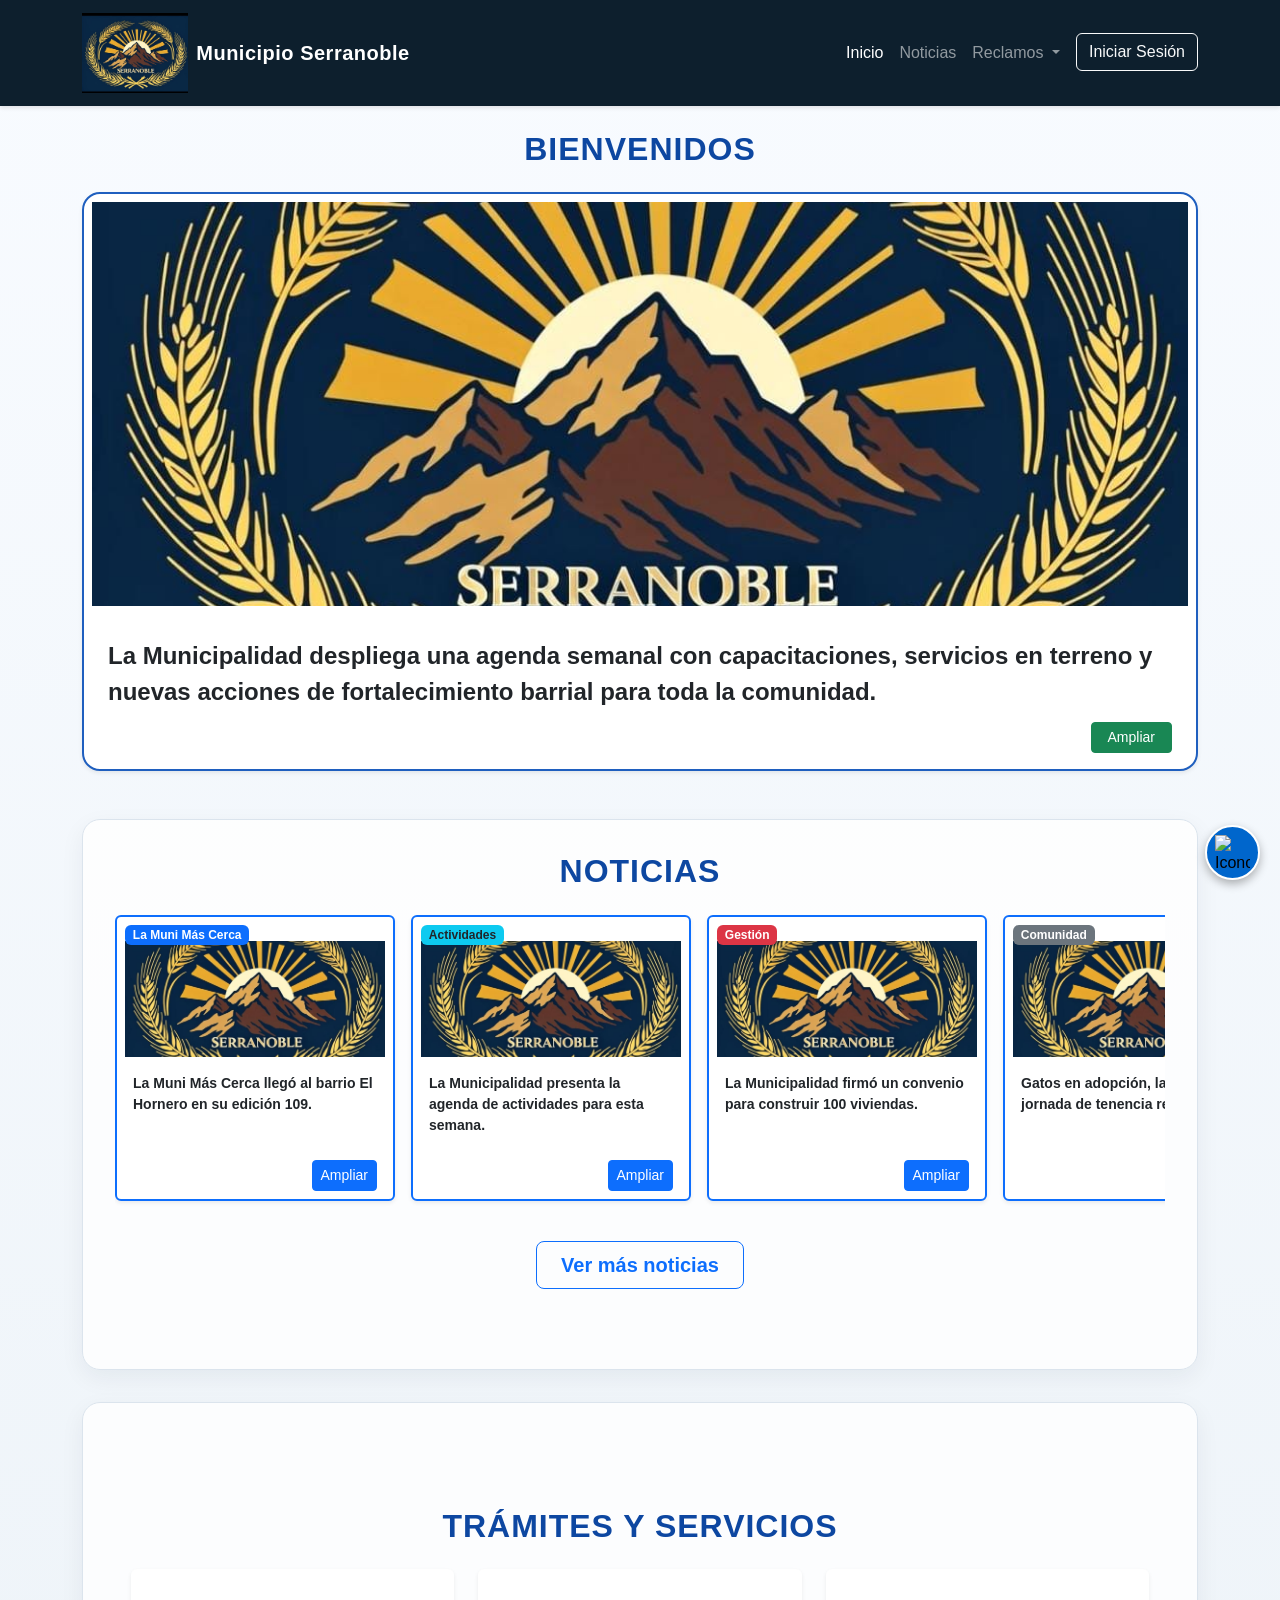
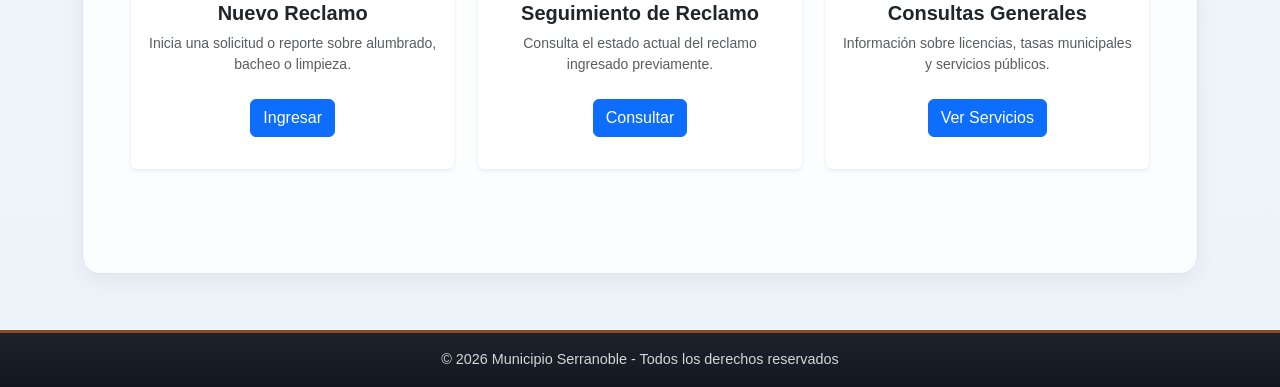
==== commit 5ec9dd2b: "1" ====
--- a/frontend/index.html
+++ b/frontend/index.html
@@ -7,7 +7,6 @@
     <meta name="municipio-api-base-url" content="">
     <link href="https://cdn.jsdelivr.net/npm/bootstrap@5.3.0/dist/css/bootstrap.min.css" rel="stylesheet">
     <link rel="stylesheet" href="Css/styles.css">
-    <link rel="stylesheet" href="Css/noticias.css">
 </head>
 <body>
 
@@ -25,13 +24,19 @@
                 <div class="collapse navbar-collapse" id="navbarNav">
                     <ul class="navbar-nav ms-auto">
                         <li class="nav-item">
-                            <a class="nav-link active" href="index.html">Inicio</a>
+                            <a class="nav-link active" href="#principal">Inicio</a>
                         </li>
                         <li class="nav-item">
                             <a class="nav-link" href="#noticias">Noticias</a>
                         </li>
-                        <li class="nav-item">
-                            <a class="nav-link" href="#tramites">Trámites / Reclamos</a>
+                        <li class="nav-item dropdown">
+                            <a class="nav-link dropdown-toggle" href="#" id="reclamosDropdown" role="button" data-bs-toggle="dropdown" aria-expanded="false">
+                                Reclamos
+                            </a>
+                            <ul class="dropdown-menu" aria-labelledby="reclamosDropdown">
+                                <li><a class="dropdown-item" href="reclamos-municipal.html">Nuevo</a></li>
+                                <li><a class="dropdown-item" href="#tramites">Seguimiento</a></li>
+                            </ul>
                         </li>
                         <li class="nav-item">
                             <a class="btn btn-outline-light ms-2" href="login.html" data-auth-link>Iniciar Sesión</a>
@@ -46,17 +51,17 @@
     <main class="container my-4">
 
     <div class="home-zone zona-principal" id="principal">
-        <section class="mb-5" aria-labelledby="titulo-bienvenida">
-            <h1 id="titulo-bienvenida" class="text-center fw-bold text-uppercase mb-4 title-section">Bienvenidos</h1>
+        <section class="mb-5">
+            <h2 class="text-center fw-bold text-uppercase mb-4 title-section">Bienvenidos</h2>
             <div class="row g-4">
                 <div class="col-12">
-                    <div class="card card-principal bienvenida-card h-100 shadow-sm overflow-hidden">
-                        <img id="noticia-destacada-imagen" src="assets/imagenes/Logo.jpeg" class="card-img-top p-2" alt="Emblema del Municipio Serranoble">
-                        <div class="card-body">
-                            <p id="noticia-destacada-titulo" class="card-text fw-bold fs-4">La Municipalidad despliega una agenda semanal con capacitaciones, servicios en terreno y nuevas acciones de fortalecimiento barrial para toda la comunidad.</p>
+                    <div class="card card-principal h-100 shadow-sm overflow-hidden">
+                        <img src="assets/imagenes/Logo.jpeg" class="card-img-top p-2" alt="Noticia Principal">
+                        <div class="card-body">
+                            <p class="card-text fw-bold fs-4">La Municipalidad despliega una agenda semanal con capacitaciones, servicios en terreno y nuevas acciones de fortalecimiento barrial para toda la comunidad.</p>
                         </div>
                         <div class="card-footer bg-transparent border-0 text-end pb-3">
-                            <a id="noticia-destacada-enlace" href="noticias.html" class="btn btn-success btn-sm px-3">Ampliar</a>
+                            <a href="#noticias" class="btn btn-success btn-sm px-3">Ampliar</a>
                         </div>
                     </div>
                 </div>
@@ -67,49 +72,89 @@
     <div class="home-zone zona-noticias" id="noticias">
         <section class="mb-5" aria-labelledby="titulo-noticias">
             <h2 id="titulo-noticias" class="text-center fw-bold text-uppercase mb-4 title-section">Noticias</h2>
-            <div id="noticias-secundarias" class="carousel-noticias d-flex gap-3 overflow-x-auto pb-3" aria-live="polite"></div>
+            <div id="noticias-secundarias" class="carousel-noticias d-flex gap-3 overflow-x-auto pb-3">
+                <div class="card card-secundaria shadow-sm flex-shrink-0">
+                    <span class="badge bg-primary position-absolute top-0 start-0 m-2">La Muni Más Cerca</span>
+                    <img src="assets/imagenes/Logo.jpeg" class="card-img-top pt-4 px-2" alt="Noticia 1">
+                    <div class="card-body">
+                        <p class="card-text small fw-semibold">La Muni Más Cerca llegó al barrio El Hornero en su edición 109.</p>
+                    </div>
+                    <div class="card-footer bg-transparent border-0 text-end">
+                        <a href="#noticias" class="btn btn-primary btn-sm">Ampliar</a>
+                    </div>
+                </div>
+                <div class="card card-secundaria shadow-sm flex-shrink-0">
+                    <span class="badge bg-info text-dark position-absolute top-0 start-0 m-2">Actividades</span>
+                    <img src="assets/imagenes/Logo.jpeg" class="card-img-top pt-4 px-2" alt="Noticia 2">
+                    <div class="card-body">
+                        <p class="card-text small fw-semibold">La Municipalidad presenta la agenda de actividades para esta semana.</p>
+                    </div>
+                    <div class="card-footer bg-transparent border-0 text-end">
+                        <a href="#noticias" class="btn btn-primary btn-sm">Ampliar</a>
+                    </div>
+                </div>
+                <div class="card card-secundaria shadow-sm flex-shrink-0">
+                    <span class="badge bg-danger position-absolute top-0 start-0 m-2">Gestión</span>
+                    <img src="assets/imagenes/Logo.jpeg" class="card-img-top pt-4 px-2" alt="Noticia 3">
+                    <div class="card-body">
+                        <p class="card-text small fw-semibold">La Municipalidad firmó un convenio para construir 100 viviendas.</p>
+                    </div>
+                    <div class="card-footer bg-transparent border-0 text-end">
+                        <a href="#noticias" class="btn btn-primary btn-sm">Ampliar</a>
+                    </div>
+                </div>
+                <div class="card card-secundaria shadow-sm flex-shrink-0">
+                    <span class="badge bg-secondary position-absolute top-0 start-0 m-2">Comunidad</span>
+                    <img src="assets/imagenes/Logo.jpeg" class="card-img-top pt-4 px-2" alt="Noticia 4">
+                    <div class="card-body">
+                        <p class="card-text small fw-semibold">Gatos en adopción, la nueva jornada de tenencia responsable.</p>
+                    </div>
+                    <div class="card-footer bg-transparent border-0 text-end">
+                        <a href="#noticias" class="btn btn-primary btn-sm">Ampliar</a>
+                    </div>
+                </div>
+            </div>
+
             <div class="text-center mt-4">
-                <a href="noticias.html" class="btn btn-outline-primary btn-lg fw-bold px-4">Ver más noticias</a>
-            </div>
-        </section>
-    </div>
-
-    <!-- Sección 3: trámites y servicios disponibles para ciudadanos, con acceso rápido a reclamos, consultas y seguimiento -->
-    <section id="tramites" class="my-5 py-4 bg-light rounded text-center">
-        <h2 class="fw-bold text-uppercase mb-4 title-section">Trámites y Servicios</h2>
-        <div class="row row-cols-1 row-cols-md-3 g-4 justify-content-center px-3">
-            <!-- Opción 1: Nuevo Reclamo -->
-            <div class="col">
-                <div class="card h-100 shadow-sm border-0 py-3">
-                    <div class="card-body">
-                        <h5 class="card-title fw-bold">Nuevo Reclamo</h5>
-                        <p class="card-text small text-muted">Inicia una solicitud o reporte sobre alumbrado, bacheo o limpieza.</p>
-                        <a href="reclamos.html" class="btn btn-primary mt-2">Ingresar</a>
-                    </div>
-                </div>
-            </div>
-            <!-- Opción 2: Seguimiento de Reclamo -->
-            <div class="col">
-                <div class="card h-100 shadow-sm border-0 py-3">
-                    <div class="card-body">
-                        <h5 class="card-title fw-bold">Seguimiento de Reclamo</h5>
-                        <p class="card-text small text-muted">Consulta el estado actual del reclamo ingresado previamente.</p>
-                        <a href="seguimiento.html" class="btn btn-primary mt-2">Consultar</a>
-                    </div>
-                </div>
-            </div>
-            <!-- Opción 3: Consultas y Servicios -->
-            <div class="col">
-                <div class="card h-100 shadow-sm border-0 py-3">
-                    <div class="card-body">
-                        <h5 class="card-title fw-bold">Consultas Generales</h5>
-                        <p class="card-text small text-muted">Información sobre licencias, tasas municipales y servicios públicos.</p>
-                        <a href="servicios.html" class="btn btn-primary mt-2">Ver Servicios</a>
-                    </div>
-                </div>
-            </div>
-        </div>
-    </section>
+                <a href="#noticias" class="btn btn-outline-primary btn-lg fw-bold px-4">Ver más noticias</a>
+            </div>
+        </section>
+    </div>
+
+    <div class="home-zone zona-tramites" id="tramites">
+        <section class="my-5 py-4 text-center" aria-labelledby="titulo-tramites">
+            <h2 id="titulo-tramites" class="fw-bold text-uppercase mb-4 title-section">Trámites y Servicios</h2>
+            <div class="row row-cols-1 row-cols-md-3 g-4 justify-content-center px-3">
+                <div class="col">
+                    <div class="card h-100 shadow-sm border-0 py-3">
+                        <div class="card-body">
+                            <h3 class="h5 card-title fw-bold">Nuevo Reclamo</h3>
+                            <p class="card-text small text-muted">Inicia una solicitud o reporte sobre alumbrado, bacheo o limpieza.</p>
+                            <a href="reclamos-municipal.html" class="btn btn-primary mt-2">Ingresar</a>
+                        </div>
+                    </div>
+                </div>
+                <div class="col">
+                    <div class="card h-100 shadow-sm border-0 py-3">
+                        <div class="card-body">
+                            <h3 class="h5 card-title fw-bold">Seguimiento de Reclamo</h3>
+                            <p class="card-text small text-muted">Consulta el estado actual del reclamo ingresado previamente.</p>
+                            <a href="login.html" class="btn btn-primary mt-2">Consultar</a>
+                        </div>
+                    </div>
+                </div>
+                <div class="col" id="servicios">
+                    <div class="card h-100 shadow-sm border-0 py-3">
+                        <div class="card-body">
+                            <h3 class="h5 card-title fw-bold">Consultas Generales</h3>
+                            <p class="card-text small text-muted">Información sobre licencias, tasas municipales y servicios públicos.</p>
+                            <a href="#servicios" class="btn btn-primary mt-2">Ver Servicios</a>
+                        </div>
+                    </div>
+                </div>
+            </div>
+        </section>
+    </div>
 
 </main>
 
@@ -127,7 +172,7 @@
     <div class="panel-accesibilidad-header">
         <div class="panel-icono" aria-hidden="true">&#9733;</div>
         <h2 id="titulo-accesibilidad">Ajustes de Accesibilidad</h2>
-        <p>Desarrollado para Municipio Activo · Ocultar barra de herramientas</p>
+        <p>Desarrollado para Municipio Serranoble · Ocultar barra de herramientas</p>
     </div>
     <div class="panel-accesibilidad-body">
         <section class="accesibilidad-seccion" aria-labelledby="contenido-accesibilidad">
@@ -177,7 +222,7 @@
     <img src="https://www.munichile.cl/wp-content/plugins/accessibility-onetap/assets/images/admin/Original_Logo_Icon.svg" alt="Icono de accesibilidad">
 </button>
 
-    <!-- Pie de pagina con información legal y cierre del sitio -->
+    <!-- Pie de página con información legal y cierre del sitio -->
     <footer class="bg-dark text-white text-center py-3 mt-auto">
         <div class="container">
             <p class="mb-0">&copy; 2026 Municipio Serranoble - Todos los derechos reservados</p>
@@ -188,6 +233,5 @@
     <script src="https://cdn.jsdelivr.net/npm/bootstrap@5.3.0/dist/js/bootstrap.bundle.min.js"></script>
     <script src="js/main.js"></script>
     <script src="js/accesibilidad.js"></script>
-    <script src="js/noticias.js"></script>
 </body>
 </html>
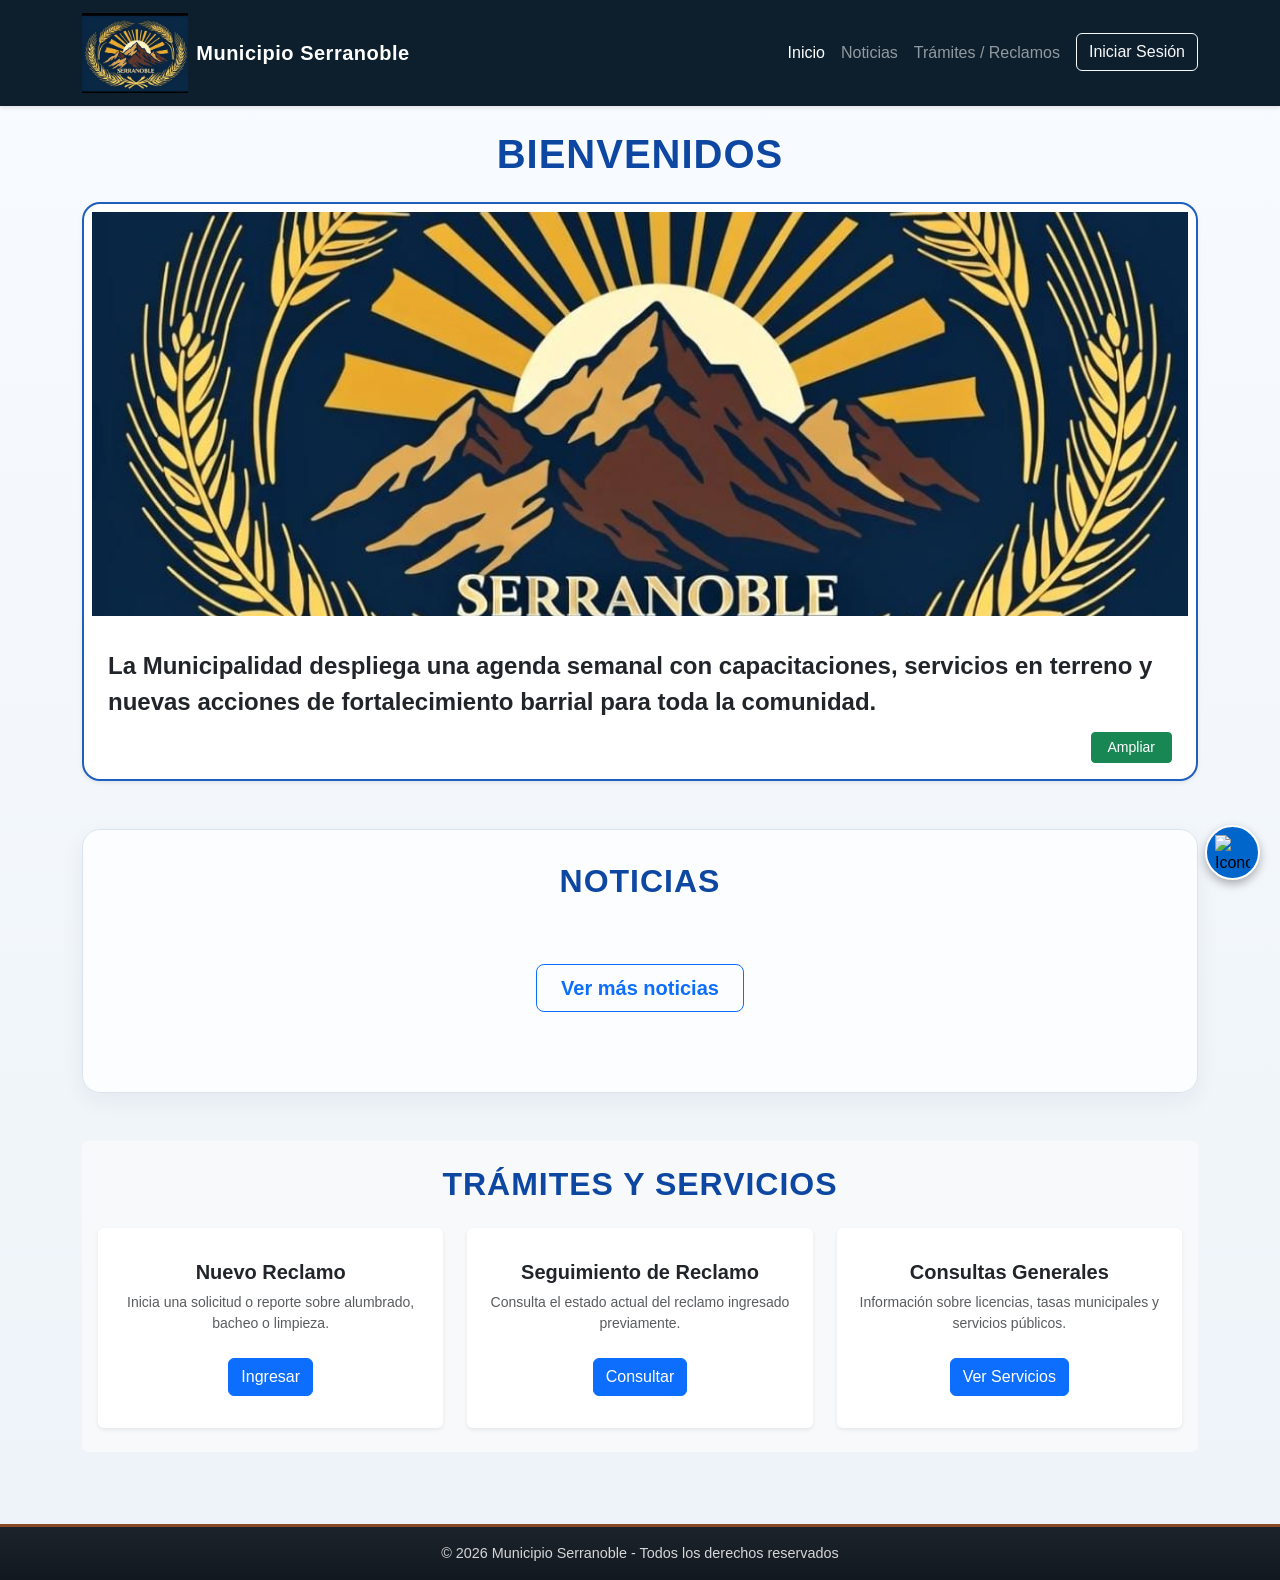
==== commit a8b700d8: "Revert "1" This reverts commit 5ec9dd2bf963d238a7938be8aa3929fda27f5484." ====
--- a/frontend/index.html
+++ b/frontend/index.html
@@ -7,6 +7,7 @@
     <meta name="municipio-api-base-url" content="">
     <link href="https://cdn.jsdelivr.net/npm/bootstrap@5.3.0/dist/css/bootstrap.min.css" rel="stylesheet">
     <link rel="stylesheet" href="Css/styles.css">
+    <link rel="stylesheet" href="Css/noticias.css">
 </head>
 <body>
 
@@ -24,19 +25,13 @@
                 <div class="collapse navbar-collapse" id="navbarNav">
                     <ul class="navbar-nav ms-auto">
                         <li class="nav-item">
-                            <a class="nav-link active" href="#principal">Inicio</a>
+                            <a class="nav-link active" href="index.html">Inicio</a>
                         </li>
                         <li class="nav-item">
                             <a class="nav-link" href="#noticias">Noticias</a>
                         </li>
-                        <li class="nav-item dropdown">
-                            <a class="nav-link dropdown-toggle" href="#" id="reclamosDropdown" role="button" data-bs-toggle="dropdown" aria-expanded="false">
-                                Reclamos
-                            </a>
-                            <ul class="dropdown-menu" aria-labelledby="reclamosDropdown">
-                                <li><a class="dropdown-item" href="reclamos-municipal.html">Nuevo</a></li>
-                                <li><a class="dropdown-item" href="#tramites">Seguimiento</a></li>
-                            </ul>
+                        <li class="nav-item">
+                            <a class="nav-link" href="#tramites">Trámites / Reclamos</a>
                         </li>
                         <li class="nav-item">
                             <a class="btn btn-outline-light ms-2" href="login.html" data-auth-link>Iniciar Sesión</a>
@@ -51,17 +46,17 @@
     <main class="container my-4">
 
     <div class="home-zone zona-principal" id="principal">
-        <section class="mb-5">
-            <h2 class="text-center fw-bold text-uppercase mb-4 title-section">Bienvenidos</h2>
+        <section class="mb-5" aria-labelledby="titulo-bienvenida">
+            <h1 id="titulo-bienvenida" class="text-center fw-bold text-uppercase mb-4 title-section">Bienvenidos</h1>
             <div class="row g-4">
                 <div class="col-12">
-                    <div class="card card-principal h-100 shadow-sm overflow-hidden">
-                        <img src="assets/imagenes/Logo.jpeg" class="card-img-top p-2" alt="Noticia Principal">
+                    <div class="card card-principal bienvenida-card h-100 shadow-sm overflow-hidden">
+                        <img id="noticia-destacada-imagen" src="assets/imagenes/Logo.jpeg" class="card-img-top p-2" alt="Emblema del Municipio Serranoble">
                         <div class="card-body">
-                            <p class="card-text fw-bold fs-4">La Municipalidad despliega una agenda semanal con capacitaciones, servicios en terreno y nuevas acciones de fortalecimiento barrial para toda la comunidad.</p>
+                            <p id="noticia-destacada-titulo" class="card-text fw-bold fs-4">La Municipalidad despliega una agenda semanal con capacitaciones, servicios en terreno y nuevas acciones de fortalecimiento barrial para toda la comunidad.</p>
                         </div>
                         <div class="card-footer bg-transparent border-0 text-end pb-3">
-                            <a href="#noticias" class="btn btn-success btn-sm px-3">Ampliar</a>
+                            <a id="noticia-destacada-enlace" href="noticias.html" class="btn btn-success btn-sm px-3">Ampliar</a>
                         </div>
                     </div>
                 </div>
@@ -72,89 +67,49 @@
     <div class="home-zone zona-noticias" id="noticias">
         <section class="mb-5" aria-labelledby="titulo-noticias">
             <h2 id="titulo-noticias" class="text-center fw-bold text-uppercase mb-4 title-section">Noticias</h2>
-            <div id="noticias-secundarias" class="carousel-noticias d-flex gap-3 overflow-x-auto pb-3">
-                <div class="card card-secundaria shadow-sm flex-shrink-0">
-                    <span class="badge bg-primary position-absolute top-0 start-0 m-2">La Muni Más Cerca</span>
-                    <img src="assets/imagenes/Logo.jpeg" class="card-img-top pt-4 px-2" alt="Noticia 1">
-                    <div class="card-body">
-                        <p class="card-text small fw-semibold">La Muni Más Cerca llegó al barrio El Hornero en su edición 109.</p>
-                    </div>
-                    <div class="card-footer bg-transparent border-0 text-end">
-                        <a href="#noticias" class="btn btn-primary btn-sm">Ampliar</a>
-                    </div>
-                </div>
-                <div class="card card-secundaria shadow-sm flex-shrink-0">
-                    <span class="badge bg-info text-dark position-absolute top-0 start-0 m-2">Actividades</span>
-                    <img src="assets/imagenes/Logo.jpeg" class="card-img-top pt-4 px-2" alt="Noticia 2">
-                    <div class="card-body">
-                        <p class="card-text small fw-semibold">La Municipalidad presenta la agenda de actividades para esta semana.</p>
-                    </div>
-                    <div class="card-footer bg-transparent border-0 text-end">
-                        <a href="#noticias" class="btn btn-primary btn-sm">Ampliar</a>
-                    </div>
-                </div>
-                <div class="card card-secundaria shadow-sm flex-shrink-0">
-                    <span class="badge bg-danger position-absolute top-0 start-0 m-2">Gestión</span>
-                    <img src="assets/imagenes/Logo.jpeg" class="card-img-top pt-4 px-2" alt="Noticia 3">
-                    <div class="card-body">
-                        <p class="card-text small fw-semibold">La Municipalidad firmó un convenio para construir 100 viviendas.</p>
-                    </div>
-                    <div class="card-footer bg-transparent border-0 text-end">
-                        <a href="#noticias" class="btn btn-primary btn-sm">Ampliar</a>
-                    </div>
-                </div>
-                <div class="card card-secundaria shadow-sm flex-shrink-0">
-                    <span class="badge bg-secondary position-absolute top-0 start-0 m-2">Comunidad</span>
-                    <img src="assets/imagenes/Logo.jpeg" class="card-img-top pt-4 px-2" alt="Noticia 4">
-                    <div class="card-body">
-                        <p class="card-text small fw-semibold">Gatos en adopción, la nueva jornada de tenencia responsable.</p>
-                    </div>
-                    <div class="card-footer bg-transparent border-0 text-end">
-                        <a href="#noticias" class="btn btn-primary btn-sm">Ampliar</a>
-                    </div>
-                </div>
-            </div>
-
+            <div id="noticias-secundarias" class="carousel-noticias d-flex gap-3 overflow-x-auto pb-3" aria-live="polite"></div>
             <div class="text-center mt-4">
-                <a href="#noticias" class="btn btn-outline-primary btn-lg fw-bold px-4">Ver más noticias</a>
+                <a href="noticias.html" class="btn btn-outline-primary btn-lg fw-bold px-4">Ver más noticias</a>
             </div>
         </section>
     </div>
 
-    <div class="home-zone zona-tramites" id="tramites">
-        <section class="my-5 py-4 text-center" aria-labelledby="titulo-tramites">
-            <h2 id="titulo-tramites" class="fw-bold text-uppercase mb-4 title-section">Trámites y Servicios</h2>
-            <div class="row row-cols-1 row-cols-md-3 g-4 justify-content-center px-3">
-                <div class="col">
-                    <div class="card h-100 shadow-sm border-0 py-3">
-                        <div class="card-body">
-                            <h3 class="h5 card-title fw-bold">Nuevo Reclamo</h3>
-                            <p class="card-text small text-muted">Inicia una solicitud o reporte sobre alumbrado, bacheo o limpieza.</p>
-                            <a href="reclamos-municipal.html" class="btn btn-primary mt-2">Ingresar</a>
-                        </div>
-                    </div>
-                </div>
-                <div class="col">
-                    <div class="card h-100 shadow-sm border-0 py-3">
-                        <div class="card-body">
-                            <h3 class="h5 card-title fw-bold">Seguimiento de Reclamo</h3>
-                            <p class="card-text small text-muted">Consulta el estado actual del reclamo ingresado previamente.</p>
-                            <a href="login.html" class="btn btn-primary mt-2">Consultar</a>
-                        </div>
-                    </div>
-                </div>
-                <div class="col" id="servicios">
-                    <div class="card h-100 shadow-sm border-0 py-3">
-                        <div class="card-body">
-                            <h3 class="h5 card-title fw-bold">Consultas Generales</h3>
-                            <p class="card-text small text-muted">Información sobre licencias, tasas municipales y servicios públicos.</p>
-                            <a href="#servicios" class="btn btn-primary mt-2">Ver Servicios</a>
-                        </div>
+    <!-- Sección 3: trámites y servicios disponibles para ciudadanos, con acceso rápido a reclamos, consultas y seguimiento -->
+    <section id="tramites" class="my-5 py-4 bg-light rounded text-center">
+        <h2 class="fw-bold text-uppercase mb-4 title-section">Trámites y Servicios</h2>
+        <div class="row row-cols-1 row-cols-md-3 g-4 justify-content-center px-3">
+            <!-- Opción 1: Nuevo Reclamo -->
+            <div class="col">
+                <div class="card h-100 shadow-sm border-0 py-3">
+                    <div class="card-body">
+                        <h5 class="card-title fw-bold">Nuevo Reclamo</h5>
+                        <p class="card-text small text-muted">Inicia una solicitud o reporte sobre alumbrado, bacheo o limpieza.</p>
+                        <a href="reclamos.html" class="btn btn-primary mt-2">Ingresar</a>
                     </div>
                 </div>
             </div>
-        </section>
-    </div>
+            <!-- Opción 2: Seguimiento de Reclamo -->
+            <div class="col">
+                <div class="card h-100 shadow-sm border-0 py-3">
+                    <div class="card-body">
+                        <h5 class="card-title fw-bold">Seguimiento de Reclamo</h5>
+                        <p class="card-text small text-muted">Consulta el estado actual del reclamo ingresado previamente.</p>
+                        <a href="seguimiento.html" class="btn btn-primary mt-2">Consultar</a>
+                    </div>
+                </div>
+            </div>
+            <!-- Opción 3: Consultas y Servicios -->
+            <div class="col">
+                <div class="card h-100 shadow-sm border-0 py-3">
+                    <div class="card-body">
+                        <h5 class="card-title fw-bold">Consultas Generales</h5>
+                        <p class="card-text small text-muted">Información sobre licencias, tasas municipales y servicios públicos.</p>
+                        <a href="servicios.html" class="btn btn-primary mt-2">Ver Servicios</a>
+                    </div>
+                </div>
+            </div>
+        </div>
+    </section>
 
 </main>
 
@@ -172,7 +127,7 @@
     <div class="panel-accesibilidad-header">
         <div class="panel-icono" aria-hidden="true">&#9733;</div>
         <h2 id="titulo-accesibilidad">Ajustes de Accesibilidad</h2>
-        <p>Desarrollado para Municipio Serranoble · Ocultar barra de herramientas</p>
+        <p>Desarrollado para Municipio Activo · Ocultar barra de herramientas</p>
     </div>
     <div class="panel-accesibilidad-body">
         <section class="accesibilidad-seccion" aria-labelledby="contenido-accesibilidad">
@@ -222,7 +177,7 @@
     <img src="https://www.munichile.cl/wp-content/plugins/accessibility-onetap/assets/images/admin/Original_Logo_Icon.svg" alt="Icono de accesibilidad">
 </button>
 
-    <!-- Pie de página con información legal y cierre del sitio -->
+    <!-- Pie de pagina con información legal y cierre del sitio -->
     <footer class="bg-dark text-white text-center py-3 mt-auto">
         <div class="container">
             <p class="mb-0">&copy; 2026 Municipio Serranoble - Todos los derechos reservados</p>
@@ -233,5 +188,6 @@
     <script src="https://cdn.jsdelivr.net/npm/bootstrap@5.3.0/dist/js/bootstrap.bundle.min.js"></script>
     <script src="js/main.js"></script>
     <script src="js/accesibilidad.js"></script>
+    <script src="js/noticias.js"></script>
 </body>
 </html>
